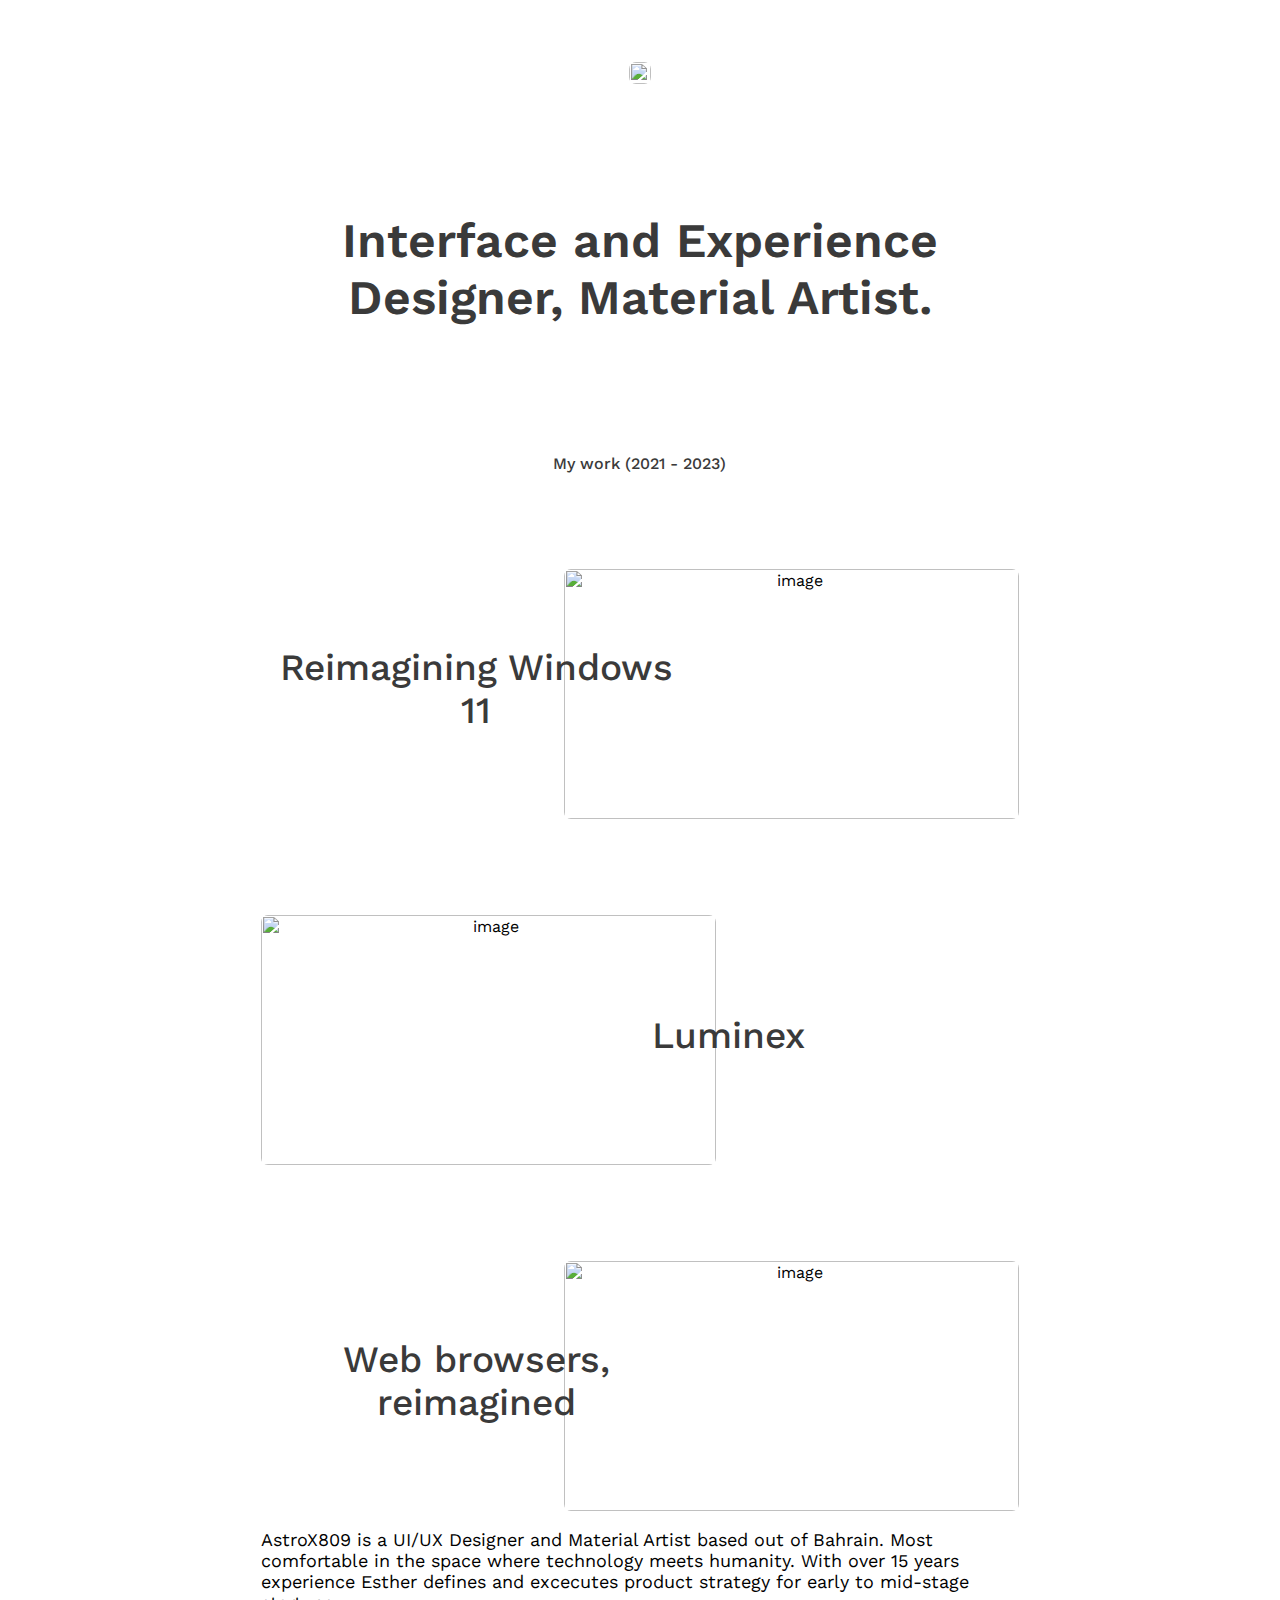
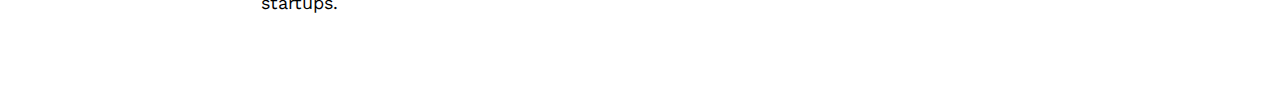
==== index.html @ 4f23a27c "Slight Design Adjustments" ====
<html lang="en">
<head>
    <meta charset="UTF-8">
    <meta http-equiv="X-UA-Compatible" content="IE=edge">
    <meta name="viewport" content="width=device-width, initial-scale=1.0">
    <link rel="preconnect" href="https://fonts.gstatic.com" crossorigin>
    <link href="https://fonts.googleapis.com/css2?family=Work+Sans:wght@400;500;600;700&display=swap" rel="stylesheet">
    <link href="style.css" rel="stylesheet"/>
    <title>Document</title>
</head>
<body style="background-color: #fff;">
    <div class="container" align="center">
        <a href="index.html"><img src="img/Group 1000004671.svg" style="height: 22px; width: auto;"></a>
        <h1>Interface and Experience Designer, Material Artist.</h1>
        <h4>My work (2021 - 2023)</h4>
        <div>
          <div class="wrapper">
            <h1>Reimagining Windows 11</h1>
            <img src="img/Frame 73.png" alt="image" />
          </div>
          <div class="wrapper" reverse>
            <img src="img/Frame 75.png" alt="image" />
            <h1>Luminex</h1>
          </div>
          <div class="wrapper">
            <h1 align="center">Web browsers, reimagined</h1>
            <img src="img/Frame 74.png" alt="image" />
          </div>
        </div>
        <div>
          <p align="left">AstroX809 is a UI/UX Designer and Material Artist based out of Bahrain. Most comfortable in the space where technology meets humanity. With over 15 years experience Esther defines and excecutes product strategy for early to mid-stage startups. </p>
        </div>
    </div>
</body>
</html>
---- style.css ----
.container {
    max-width: 60%;
    width: 100%;
    margin: 0 auto;
    margin-top: 0rem;
    padding: 4.25%;
    font-family: 'Work Sans', sans-serif;
    transition: ease-in .3s;
  }
  
  .container h1 {
    color: #3a3a3a;
    font-weight: 600;
    font-size: 48px;
    max-width: 600px;
    margin-top: 8rem;
  }
  
  .container h4 {
    color: #3a3a3a;
    font-weight: 500;
    margin-top: 8rem;
  }
  
  .container p {
    font-weight: 400;
    font-size: 18px;
  }

  .wrapper {
    border-radius: 50%;
    margin-top: 6rem;
    position: relative;
    max-width: 100%;
    min-height: 250px;
    display: grid;
    grid-template-columns: 0.8fr 1.2fr;
  }
  
  .wrapper[reverse] {
    grid-template-columns: 1.2fr 0.8fr;
  }
  
  .wrapper > h1 {
    font-weight: 500;
    font-size: 37px;
    margin-top: 1rem;
    align-self: center;
    justify-self: flex-end;
    margin-right: -8rem;
    z-index: 2;
  }
  
  .wrapper[reverse] > h1 {
    font-weight: 500;
    font-size: 37px;
    margin-top: 1rem;
    align-self: center;
    justify-self: flex-start;
    margin-left: -4rem;
    z-index: 2;
  }
  
  .wrapper > img {
    max-height: 100%;
    object-fit: cover;
  }
  
  img {
    border-radius: 7px;
    width: 100%;
  }
  
  @media (max-width: 768px) {
    .wrapper {
      display: flex;
      flex-direction: column;
    }
    
    .wrapper[reverse] {
      flex-direction: column-reverse;
    }
    
    .wrapper :is(h1, [reverse] h1) {
      margin-right: 0;
      margin-left: 0;
    }
  }
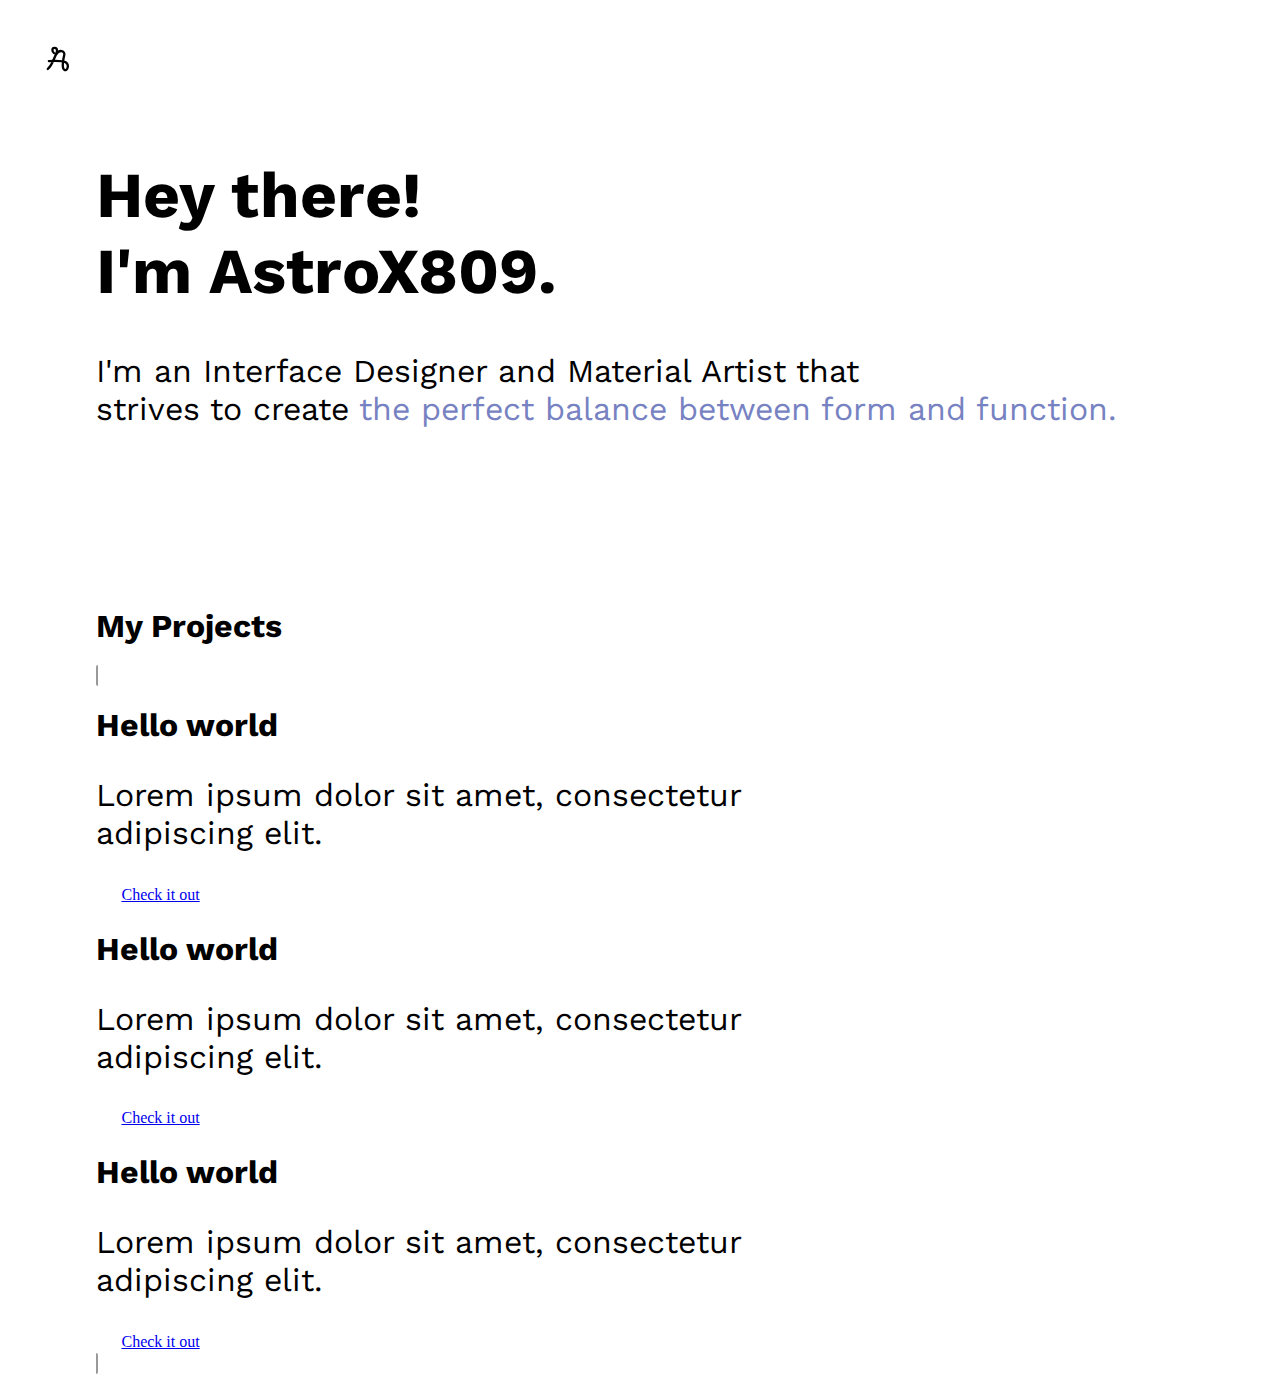
==== commit db5a5a58: "Website Redesign 2: Electric Boogaloo" ====
--- a/index.html
+++ b/index.html
@@ -1,3 +1,4 @@
+<!DOCTYPE html>
 <html lang="en">
 <head>
     <meta charset="UTF-8">
@@ -5,31 +6,42 @@
     <meta name="viewport" content="width=device-width, initial-scale=1.0">
     <link rel="preconnect" href="https://fonts.gstatic.com" crossorigin>
     <link href="https://fonts.googleapis.com/css2?family=Work+Sans:wght@400;500;600;700&display=swap" rel="stylesheet">
-    <link href="style.css" rel="stylesheet"/>
+    <link rel="stylesheet" href="stylesheet.css">
     <title>Document</title>
 </head>
-<body style="background-color: #fff;">
-    <div class="container" align="center">
-        <a href="index.html"><img src="img/Group 1000004671.svg" style="height: 22px; width: auto;"></a>
-        <h1>Interface and Experience Designer, Material Artist.</h1>
-        <h4>My work (2021 - 2023)</h4>
-        <div>
-          <div class="wrapper">
-            <h1>Reimagining Windows 11</h1>
-            <img src="img/Frame 73.png" alt="image" />
-          </div>
-          <div class="wrapper" reverse>
-            <img src="img/Frame 75.png" alt="image" />
-            <h1>Luminex</h1>
-          </div>
-          <div class="wrapper">
-            <h1 align="center">Web browsers, reimagined</h1>
-            <img src="img/Frame 74.png" alt="image" />
-          </div>
-        </div>
-        <div>
-          <p align="left">AstroX809 is a UI/UX Designer and Material Artist based out of Bahrain. Most comfortable in the space where technology meets humanity. With over 15 years experience Esther defines and excecutes product strategy for early to mid-stage startups. </p>
-        </div>
+<body>
+    <img class="Logo" src="Vector 4.svg">
+    <div class="container">
+        <h1 style="max-width: 50%; font-size: 64px;">Hey there!<br>I'm AstroX809.</h1>
+        <p>I'm an Interface Designer and Material Artist that<br>strives to create <span style="color: #7682C1">the perfect balance between form and function.</span></p>
+    </div>
+    <div class="projects">
+        <h1>My Projects</h1>
+        <span class="card">
+            <div>
+                <div class="textcontainer">
+                    <h1>Hello world</h1>
+                    <p>Lorem ipsum dolor sit amet, consectetur<br>adipiscing elit.</p>
+                    <a href="https://astrox809.netlify.app/" ><img src="Arrow 1.svg" align="center">Check it out</a>
+                </div>
+            </div>
+            <div>
+                <div class="textcontainer">
+                    <h1>Hello world</h1>
+                    <p>Lorem ipsum dolor sit amet, consectetur<br>adipiscing elit.</p>
+                    <a href="https://astrox809.netlify.app/" ><img src="Arrow 1.svg" align="center">Check it out</a>
+                </div>
+            </div>
+            <div>
+                <div class="textcontainer">
+                    <h1>Hello world</h1>
+                    <p>Lorem ipsum dolor sit amet, consectetur<br>adipiscing elit.</p>
+                    <a href="https://astrox809.netlify.app/" ><img src="Arrow 1.svg" align="center">Check it out</a>
+                </div>
+            </div>
+        </span>
+        
+        
     </div>
 </body>
 </html>--- a/stylesheet.css
+++ b/stylesheet.css
@@ -0,0 +1,82 @@
+.Logo {
+    height: 24px;
+    width: auto;
+}
+
+.Logo {
+    height: 26px;
+    width: auto;
+    padding: 3%;
+}
+
+h1 {
+    font-family: 'Work Sans', sans-serif;
+}
+
+p {
+    font-family: 'Work Sans', sans-serif;
+    font-size: 32px;
+}
+
+.container {
+    padding-left: 7%;
+}
+
+.projects {
+    padding-left: 7%;
+    padding-top: 10%;
+}
+
+.card {
+    width: 390px;
+    height: 430px;
+    
+    border: 2px solid rgba(0, 0, 0, 0.4);
+    border-radius: 15px;
+    
+    background-image: linear-gradient(360deg, rgba(0, 0, 0, 0.79) 0%, rgba(0, 0, 0, 0) 37.29%), url(https://tinyurl.com/3jwz6ymc);
+    background-size: cover;
+    background-repeat: no-repeat;
+    background-position: bottom;
+    
+    position: relative;
+  }
+  
+.card > .textcontainer > h1 {
+    font-family: 'Work Sans', sans-serif;
+    font-weight: 600;
+    font-size: 24px;
+    color: rgba(255, 255, 255, 1);
+    margin: 0;
+  }
+  
+  .card > .textcontainer > p {
+    font-family: 'Work Sans', sans-serif;
+    font-size: 15px;
+    color: rgba(255, 255, 255, 0.75);
+    margin: 0;
+  }
+  
+  .card > .textcontainer > a {
+    font-family: 'Work Sans', sans-serif;
+    font-size: 15px;
+    text-decoration: none;
+    color: rgba(255, 255, 255, 0.75);
+    margin: 0;
+    transition: 0.1s ease-in;
+  }
+  
+  .card > .textcontainer > a:hover {
+      color: rgb(255, 255, 255);
+  }
+  
+  .card > .textcontainer {
+    padding: 1rem;
+    position: absolute;
+    bottom: 0;
+  }
+  
+  .card > .textcontainer :where(h1, p, a) {
+    margin-top: -0.7rem;
+    margin-bottom: 1.3rem;
+  }